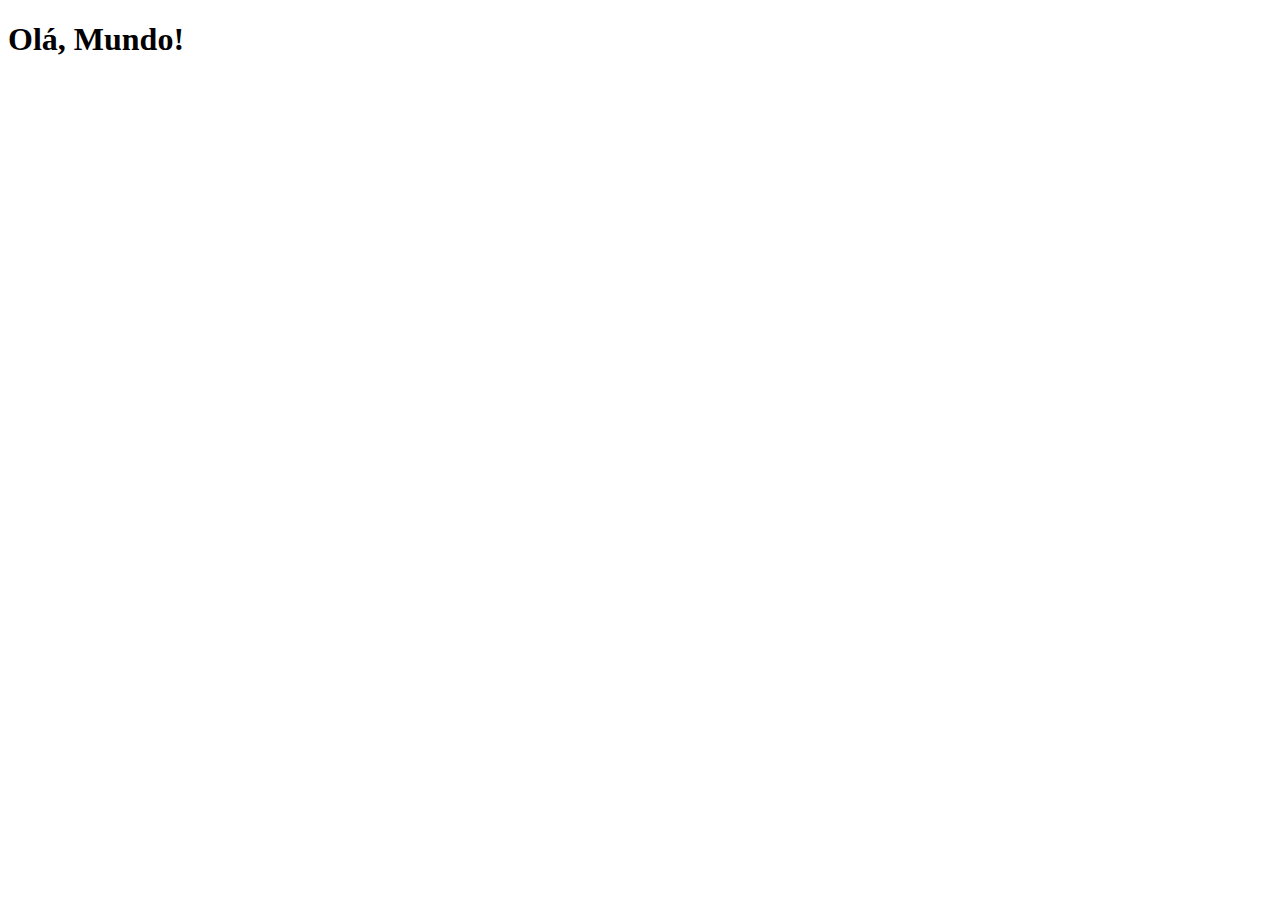
==== index.html @ 18b359d4 "Criei a página principal" ====
<!DOCTYPE html>
<html lang="pt-br">
<head>
    <meta charset="UTF-8">
    <meta name="viewport" content="width=device-width, initial-scale=1.0">
    <link rel="shortcut icon" href="favicon.ico" type="image/x-icon">
    <title>Projeto Redes Sociais</title>
</head>
<body>
    <h1>Olá, Mundo!</h1>    
</body>
</html>
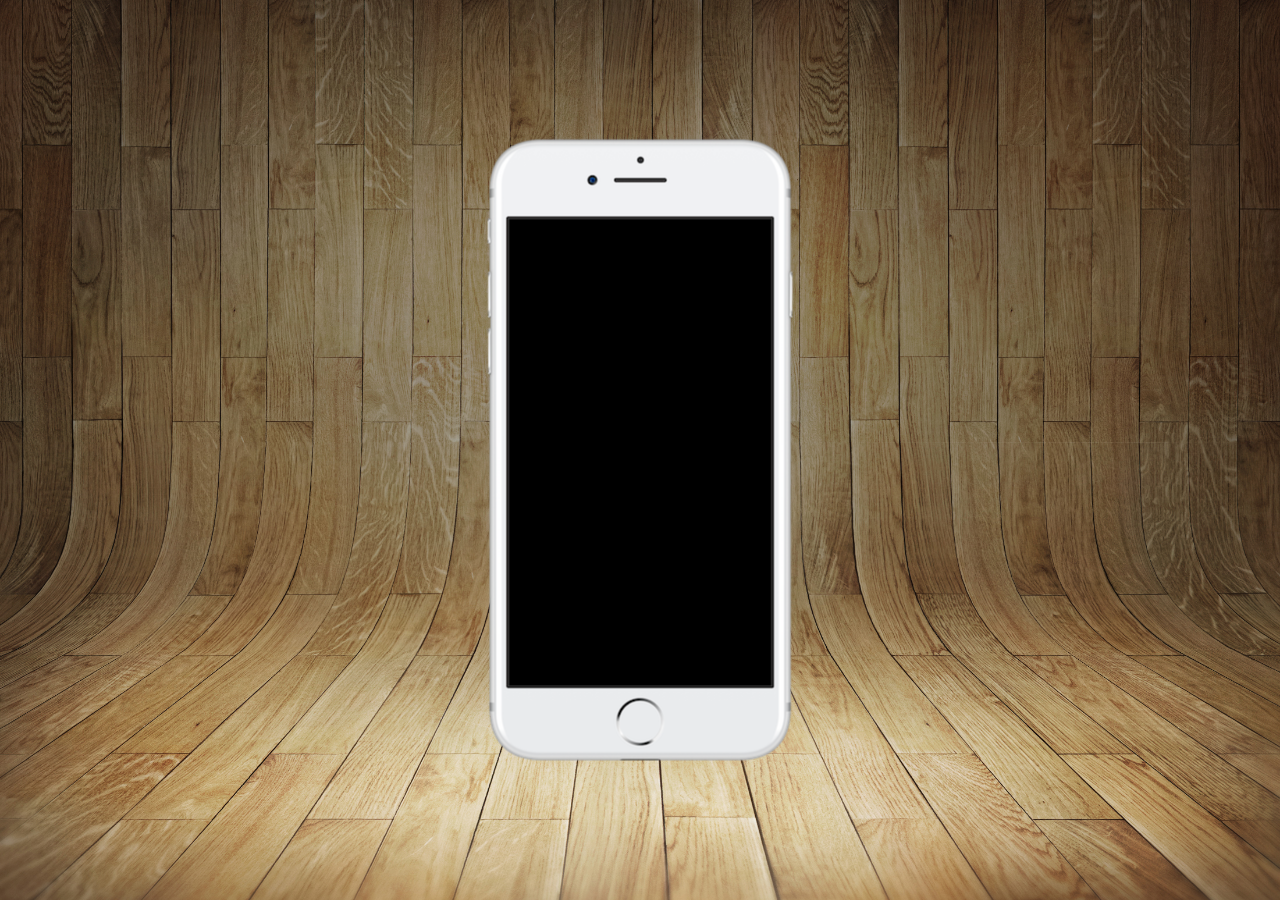
==== commit 7af7353f: "criei o style e atualizei o index" ====
--- a/index.html
+++ b/index.html
@@ -4,9 +4,17 @@
     <meta charset="UTF-8">
     <meta name="viewport" content="width=device-width, initial-scale=1.0">
     <link rel="shortcut icon" href="favicon.ico" type="image/x-icon">
+    <link rel="stylesheet" href="estilos/style.css">
     <title>Projeto Redes Sociais</title>
 </head>
-<body>
-    <h1>Olá, Mundo!</h1>    
+<body> 
+    <main>
+        <section id="telefone">
+            
+        </section>
+        <section id="redes-sociais">
+
+        </section>
+    </main>
 </body>
 </html>--- a/estilos/style.css
+++ b/estilos/style.css
@@ -0,0 +1,34 @@
+@charset "UTF-8";
+
+*{
+    margin: 0px;
+    padding: 0px;
+    font-family: Arial, Helvetica, sans-serif;
+}
+
+html, body {
+    height: 100vh;
+    width: 100vw;
+    background-color: black;
+}
+
+body {
+    background: url(../imagens/fundo-madeira.jpg) no-repeat top center;
+    background-size: cover;
+    background-attachment: fixed;
+}
+
+main {
+    height: 100vh;
+    position: relative;
+}
+
+section#telefone {
+    background: url(../imagens/frame-iphone.png) no-repeat;
+    height: 627px;
+    width: 311px;
+    position: absolute;
+    top: 50%;
+    left: 50%;
+    transform: translate(-50%, -50%);
+}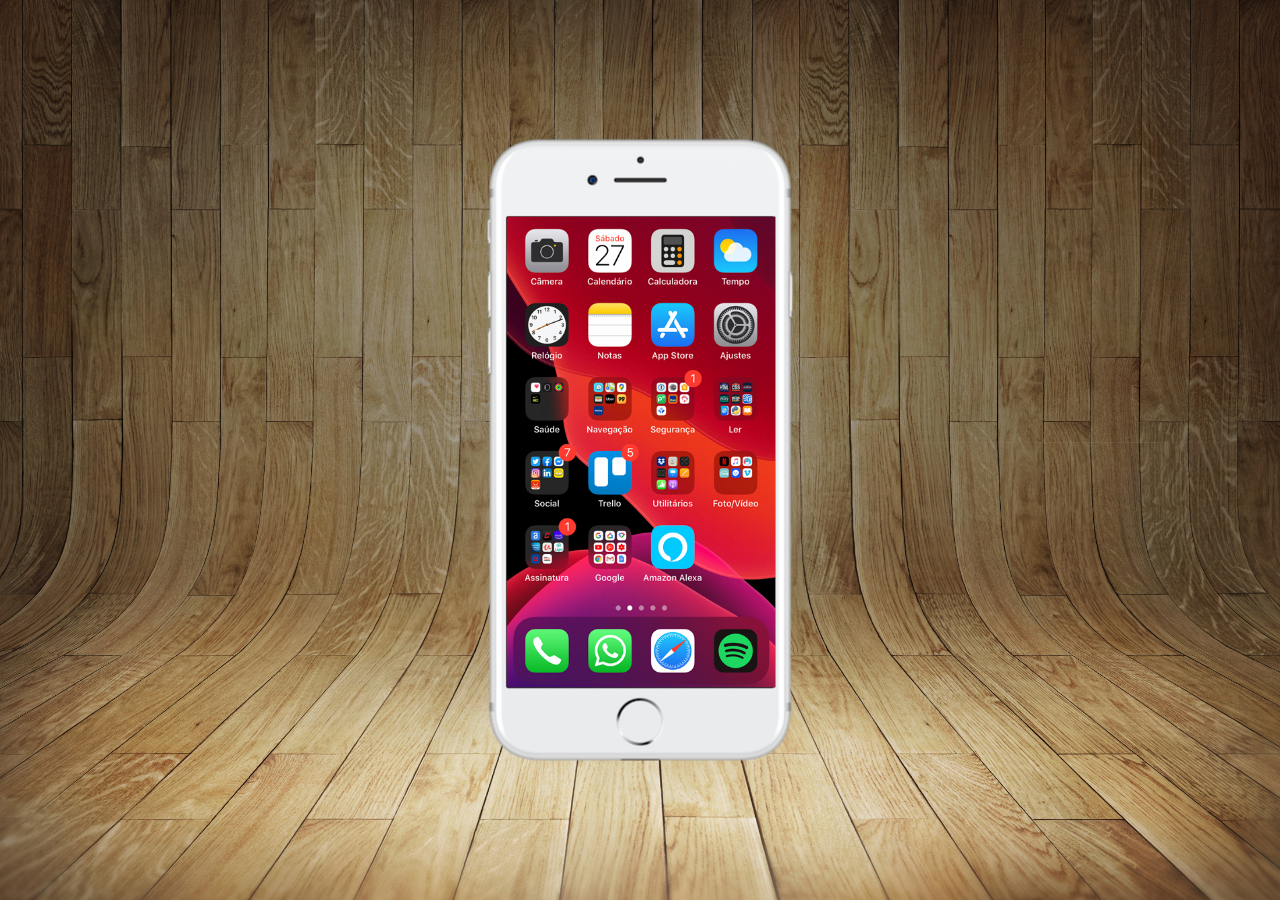
==== commit 4c810adf: "criei a tela home" ====
--- a/index.html
+++ b/index.html
@@ -10,7 +10,7 @@
 <body> 
     <main>
         <section id="telefone">
-            
+            <iframe src="home.html" name="tela" id="tela" frameborder="0"></iframe>
         </section>
         <section id="redes-sociais">
 
--- a/estilos/style.css
+++ b/estilos/style.css
@@ -31,4 +31,12 @@
     top: 50%;
     left: 50%;
     transform: translate(-50%, -50%);
+}
+
+iframe#tela {
+    position: relative;
+    top: 80px;
+    left: 22px;
+    width: 269px;
+    height: 471px;
 }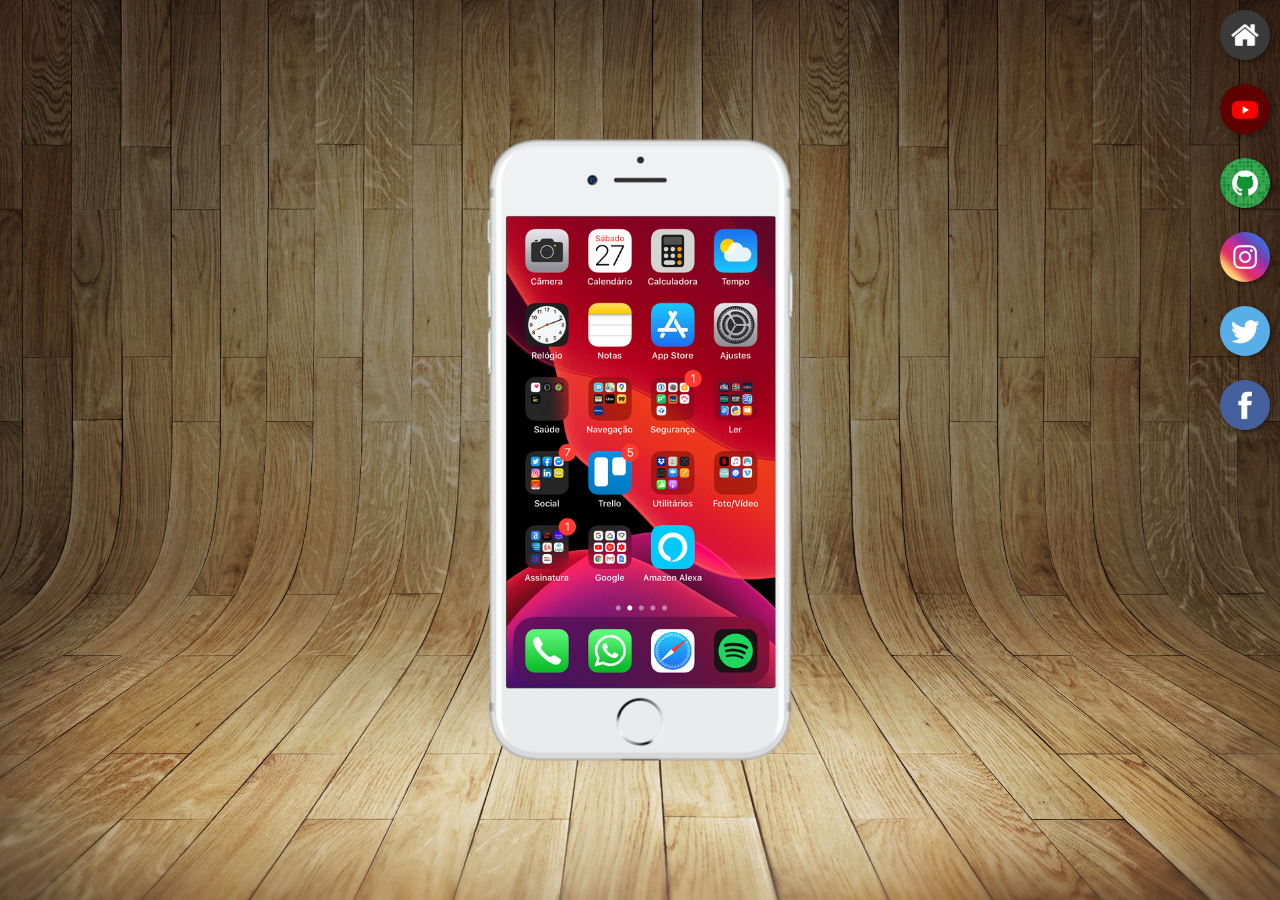
==== commit 7fbc8ae4: "Criei botões na lateral" ====
--- a/index.html
+++ b/index.html
@@ -10,10 +10,17 @@
 <body> 
     <main>
         <section id="telefone">
-            <iframe src="home.html" name="tela" id="tela" frameborder="0"></iframe>
+            <iframe src="home.html" name="tela" id="tela" frameborder="0">
+                Seu navegador não é compatível com isso.
+            </iframe>
         </section>
         <section id="redes-sociais">
-
+            <a href="#" target="tela"><img src="imagens/logo-home.jpg" alt="Home"></a><br>              
+            <a href="#" target="tela"><img src="imagens/logo-youtube.jpg" alt="YouTube"></a><br>              
+            <a href="#" target="tela"><img src="imagens/logo-github.jpg" alt="GitHub"></a><br>              
+            <a href="#" target="tela"><img src="imagens/logo-instagram.jpg" alt="Instagram"></a><br>              
+            <a href="#" target="tela"><img src="imagens/logo-twitter.jpg" alt="Twitter"></a><br>              
+            <a href="#" target="tela"><img src="imagens/logo-facebook.jpg" alt="Facebook"></a>              
         </section>
     </main>
 </body>
--- a/estilos/style.css
+++ b/estilos/style.css
@@ -39,4 +39,23 @@
     left: 22px;
     width: 269px;
     height: 471px;
+}
+
+section#redes-sociais {
+    text-align: right;
+}
+
+section#redes-sociais img{
+    width: 50px;
+    margin: 10px;
+    border-radius: 50%;
+    box-shadow: 2px 2px 5px rgba(0, 0, 0, 0.400);
+    box-sizing: border-box ;
+}
+
+section#redes-sociais img:hover {
+    border: 2px solid rgba(255, 255, 255, 0.637);
+    transform: translate(-3px, -3px);
+    box-shadow: 5px 5px 10px rgba(0, 0, 0, 0.400);
+    transition: transform 0.3s, border 0.1s;
 }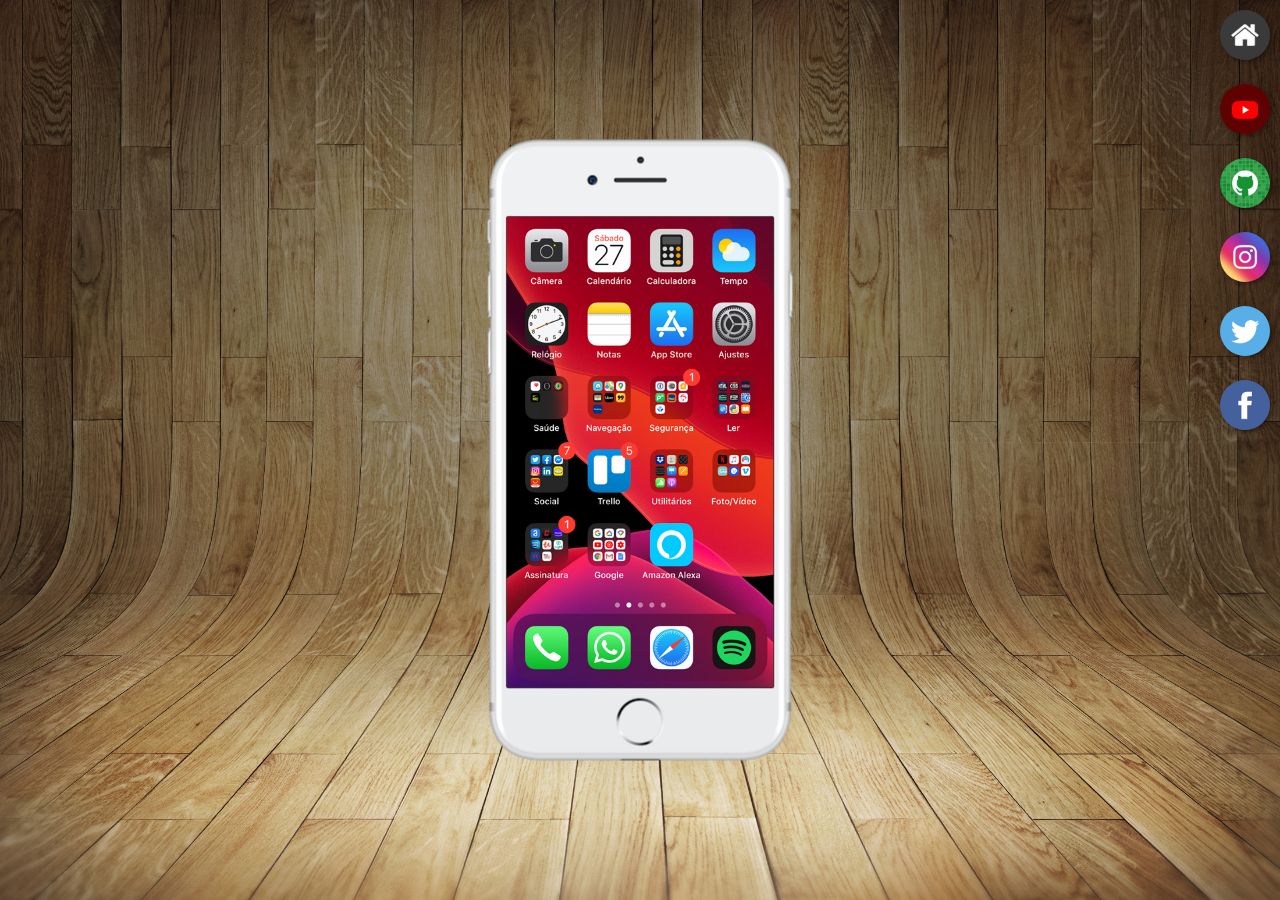
==== commit 3e3f8aeb: "coloquei funções nos botões" ====
--- a/index.html
+++ b/index.html
@@ -15,12 +15,12 @@
             </iframe>
         </section>
         <section id="redes-sociais">
-            <a href="#" target="tela"><img src="imagens/logo-home.jpg" alt="Home"></a><br>              
-            <a href="#" target="tela"><img src="imagens/logo-youtube.jpg" alt="YouTube"></a><br>              
-            <a href="#" target="tela"><img src="imagens/logo-github.jpg" alt="GitHub"></a><br>              
-            <a href="#" target="tela"><img src="imagens/logo-instagram.jpg" alt="Instagram"></a><br>              
-            <a href="#" target="tela"><img src="imagens/logo-twitter.jpg" alt="Twitter"></a><br>              
-            <a href="#" target="tela"><img src="imagens/logo-facebook.jpg" alt="Facebook"></a>              
+            <a href="home.html" target="tela"><img src="imagens/logo-home.jpg" alt="Home"></a><br>              
+            <a href="youtube.html" target="tela"><img src="imagens/logo-youtube.jpg" alt="YouTube"></a><br>              
+            <a href="github.html" target="tela"><img src="imagens/logo-github.jpg" alt="GitHub"></a><br>              
+            <a href="instagram.html" target="tela"><img src="imagens/logo-instagram.jpg" alt="Instagram"></a><br>              
+            <a href="twitter.html" target="tela"><img src="imagens/logo-twitter.jpg" alt="Twitter"></a><br>              
+            <a href="facebook.html" target="tela"><img src="imagens/logo-facebook.jpg" alt="Facebook"></a>              
         </section>
     </main>
 </body>
--- a/estilos/style.css
+++ b/estilos/style.css
@@ -37,7 +37,7 @@
     position: relative;
     top: 80px;
     left: 22px;
-    width: 269px;
+    width: 267px;
     height: 471px;
 }
 
